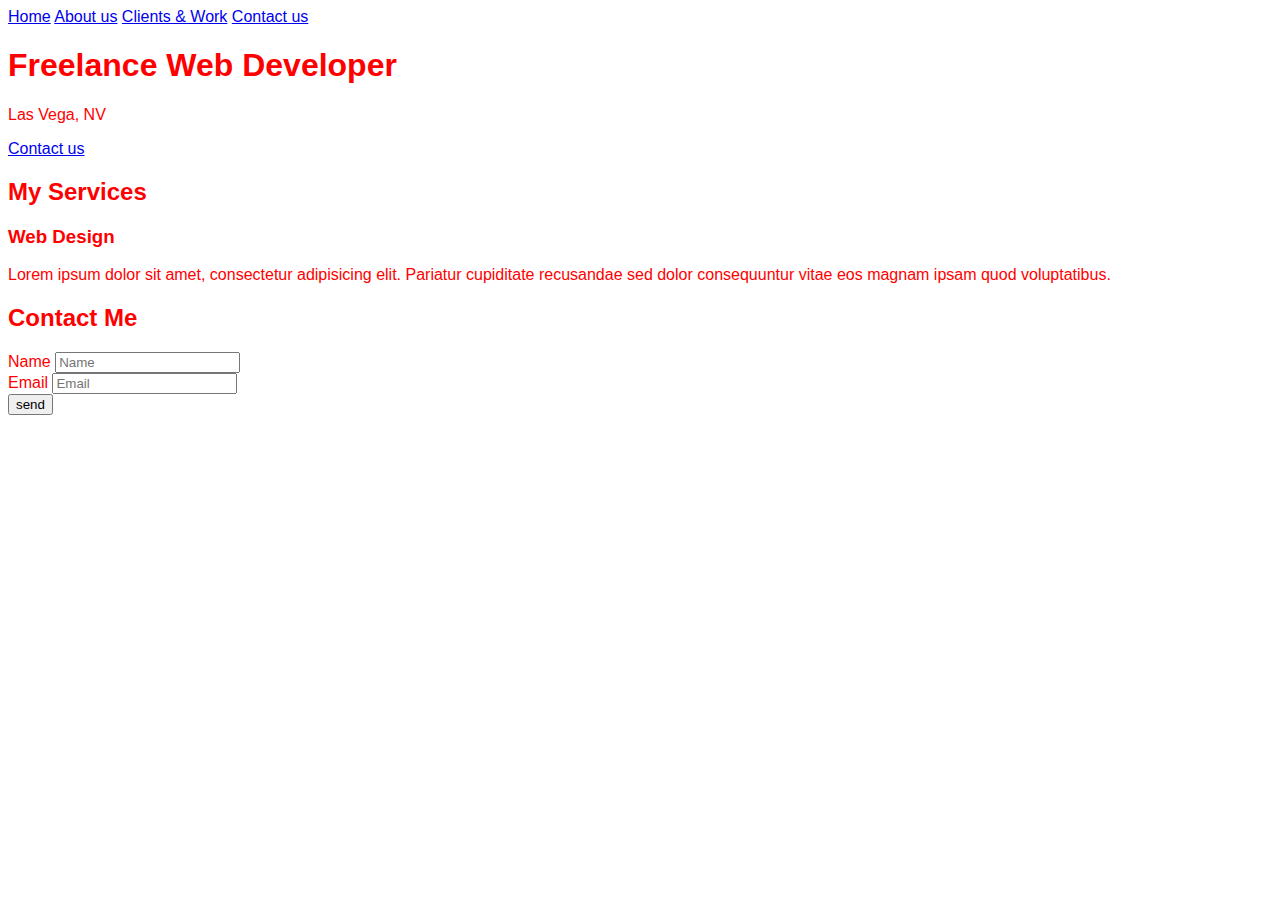
==== 2. free-lance-website/index.html @ c61bb638 "Updated index html file. Linked css file" ====
<!DOCTYPE html>
<html lang="en">
<head>
    <meta charset="UTF-8">
    <link rel="stylesheet" href="main.css">
    <title>Flexbox projects</title>
</head>
<body>
    <!-- Start of main nav -->
    <nav>
       <!-- nav links -->
        <a href="#">Home</a>
        <a href="#">About us</a>
        <a href="#">Clients & Work</a>
        <a href="#">Contact us</a>
    </nav>
    <!-- End of main nav -->
    <!-- Start of hero section -->
    <div class="hero">
       <!-- Start of hero content -->
        <div class="hero-content">
            <h1>Freelance Web Developer</h1>
            <p>Las Vega, NV</p>
            <!-- Hero button link -->
            <a href="#" class="button">Contact us</a>
        </div>
        <!-- End of hero content -->
    </div>
    <!-- End of hero section -->
    <!-- Start of content container -->
    <div class="container">
        <!-- Start of services container -->
        <main class="services">
            <!--  Section header -->
            <h2>My Services</h2>
            <!-- Start of service -->
            <div class="service">
                <!-- Service heading -->
                <h3>Web Design</h3>
                <!-- Service text -->
                <p>
                    Lorem ipsum dolor sit amet, consectetur adipisicing elit. Pariatur cupiditate recusandae sed dolor consequuntur vitae eos magnam ipsam quod voluptatibus.
                </p>
            </div>
            <!-- End of service -->
        </main>
        <!-- End of services container -->
        <!-- Start of contact section -->
        <section class="contact">
            <!-- Section heading -->
            <h2>Contact Me</h2>
            <!-- Start of form -->
            <form action="#">
                <!-- Start of form group -->
                <div class="input-container">
                    <!-- Form label -->
                    <label for="name">Name</label>
                    <!-- Form input -->
                    <input type="text" id="name" placeholder="Name">
                </div>
                <!-- End of form group -->
                <!-- Start of form group -->
                <div class="input-container">
                    <!-- Form label -->
                    <label for="name">Email</label>
                    <!-- Form input -->
                    <input type="email" id="name" placeholder="Email">
                </div>
                <!-- End of form group -->
                <!-- Start of form button -->
                <div class="form-submit">
                    <!-- Form button -->
                    <input type="submit" class="form-button" value="send">
                </div>
                <!-- End of form button -->
            </form>
            <!-- End of form -->
        </section>
        <!-- Start of contact section -->
    </div>
    <!-- End of content container -->
</body>
</html>
---- 2. free-lance-website/main.css ----
*
*::after,
*::before {
    margin: 0;
    padding: 0;
    box-sizing: inherit;
}
htlm {
    box-sizing: border-box;
}
body {
    font-family: sans-serif;
    color: red;
}
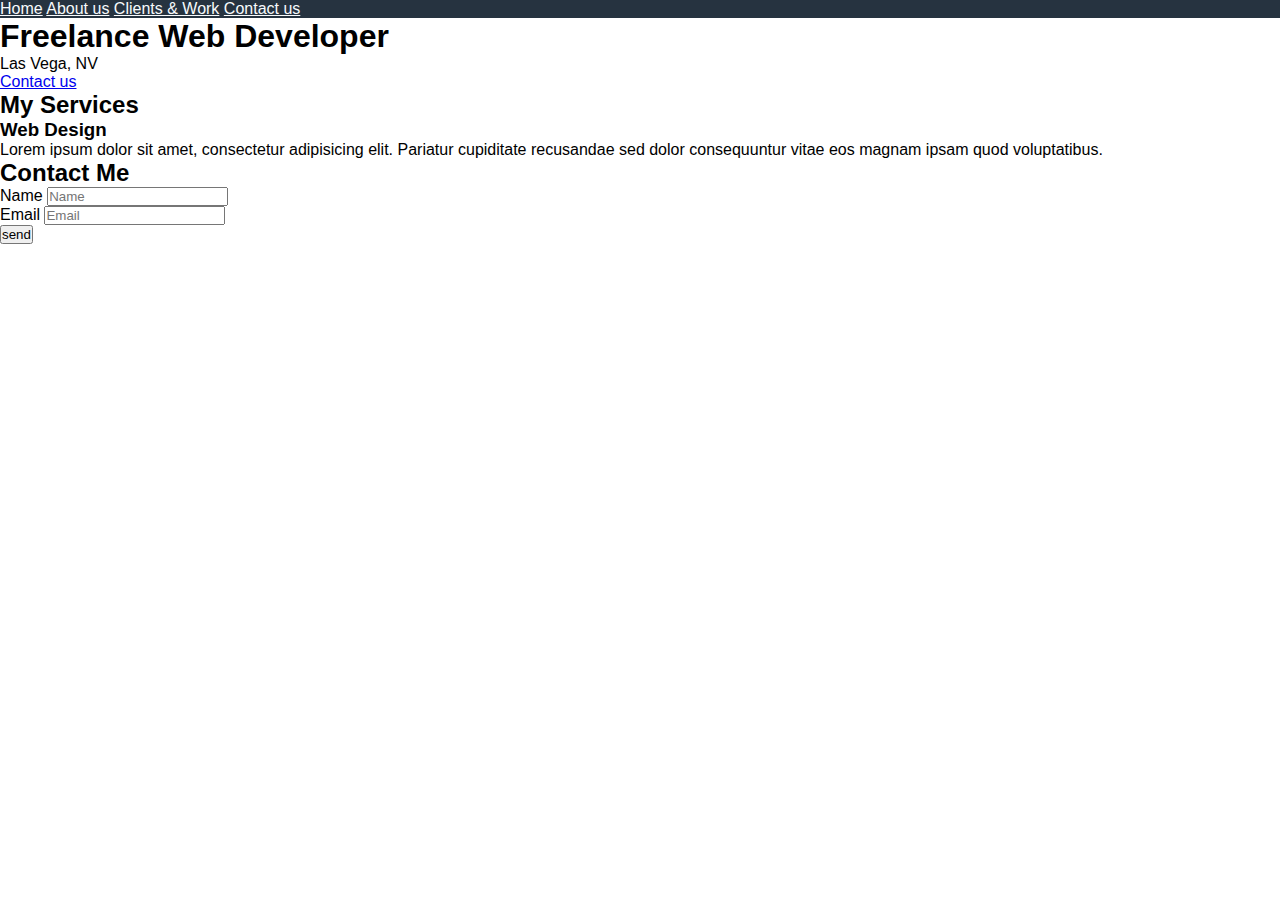
==== commit bbba50c8: "Updated index html file and main css file. Gave a class to main site nav and updated the css selecto" ====
--- a/2. free-lance-website/index.html
+++ b/2. free-lance-website/index.html
@@ -7,7 +7,7 @@
 </head>
 <body>
     <!-- Start of main nav -->
-    <nav>
+    <nav class="main-nav">
        <!-- nav links -->
         <a href="#">Home</a>
         <a href="#">About us</a>
--- a/2. free-lance-website/main.css
+++ b/2. free-lance-website/main.css
@@ -1,4 +1,9 @@
-*
+:root {
+    --primary: hsla(210 25% 20% / 1);
+    
+    --text-white: hsla(210 50% 98% / 1);
+}
+*,
 *::after,
 *::before {
     margin: 0;
@@ -10,5 +15,12 @@
 }
 body {
     font-family: sans-serif;
-    color: red;
+}
+.main-nav {
+    background-color: var(--primary);
+    color: var(--text-white);
+    
+    & a {
+        color: inherit;
+    }
 }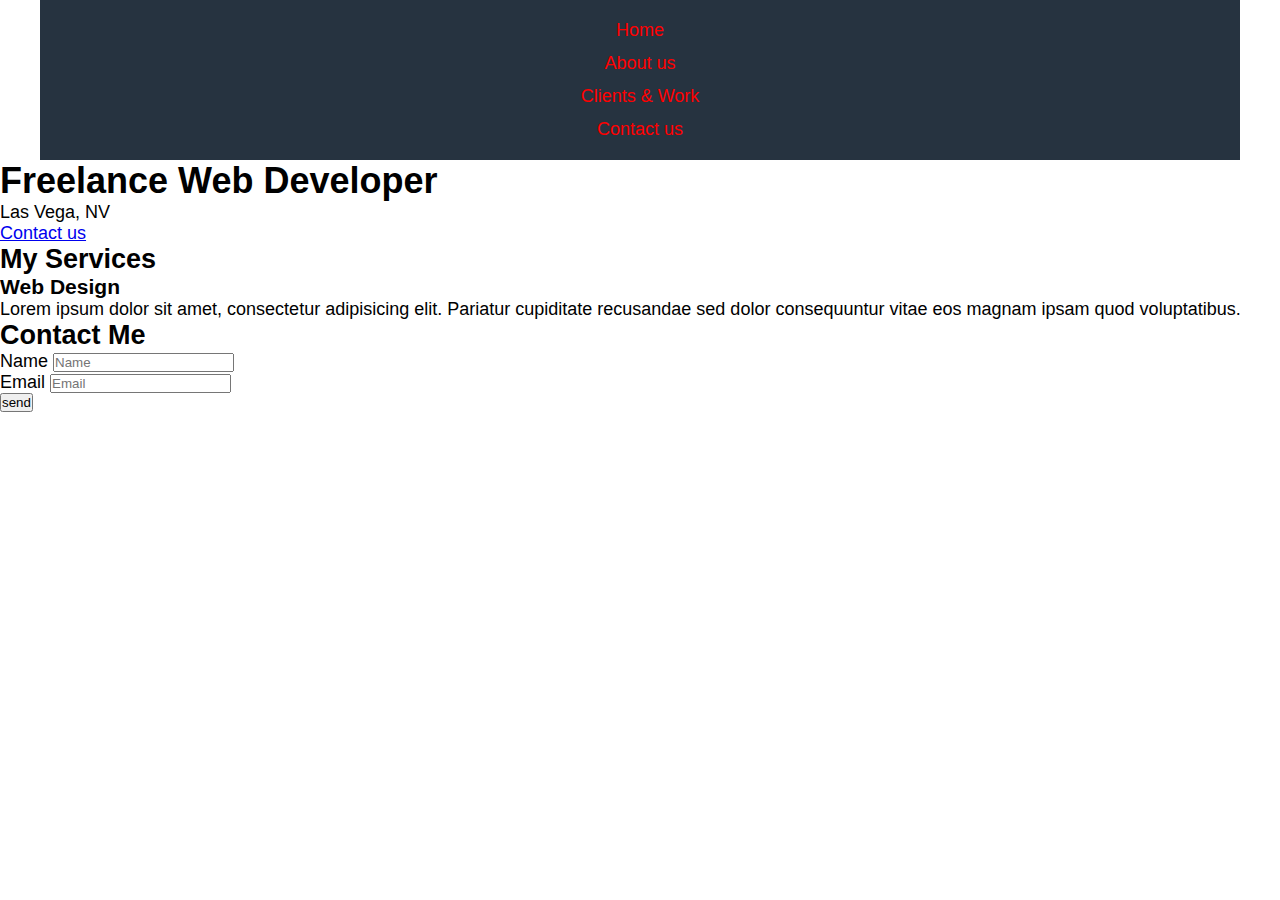
==== commit e11b26ec: "Updated index html file. Added meta tag to support media queries for mobile and tablets." ====
--- a/2. free-lance-website/index.html
+++ b/2. free-lance-website/index.html
@@ -1,7 +1,10 @@
+
+    <meta name="viewport" content="width=device-width, initial-scale=1.0">
 <!DOCTYPE html>
 <html lang="en">
 <head>
     <meta charset="UTF-8">
+    <meta name="viewport" content="width=device-width, initial-scale=1.0">
     <link rel="stylesheet" href="main.css">
     <title>Flexbox projects</title>
 </head>
--- a/2. free-lance-website/main.css
+++ b/2. free-lance-website/main.css
@@ -2,6 +2,8 @@
     --primary: hsla(210 25% 20% / 1);
     
     --text-white: hsla(210 50% 98% / 1);
+    --text-reg: 1.6rem;
+    --text-4xl: rem;
 }
 *,
 *::after,
@@ -10,17 +12,34 @@
     padding: 0;
     box-sizing: inherit;
 }
-htlm {
+html {
     box-sizing: border-box;
+    font-size: 62.5%;
 }
 body {
+    font-size: 1.8rem;
     font-family: sans-serif;
 }
 .main-nav {
     background-color: var(--primary);
     color: var(--text-white);
+    max-inline-size: 1200px;
+    margin: 0 auto;
+    display: flex;
+    flex-direction: column;
+    align-items: center;
+    gap: 1.2rem;
+    padding: 2rem 0;
     
     & a {
         color: inherit;
+        /* font-size: var(--text-4xl); */
+        text-decoration: none;
+    }
+}
+
+@media only screen and (min-width: 768px) {
+    .main-nav {
+        color: red;
     }
 }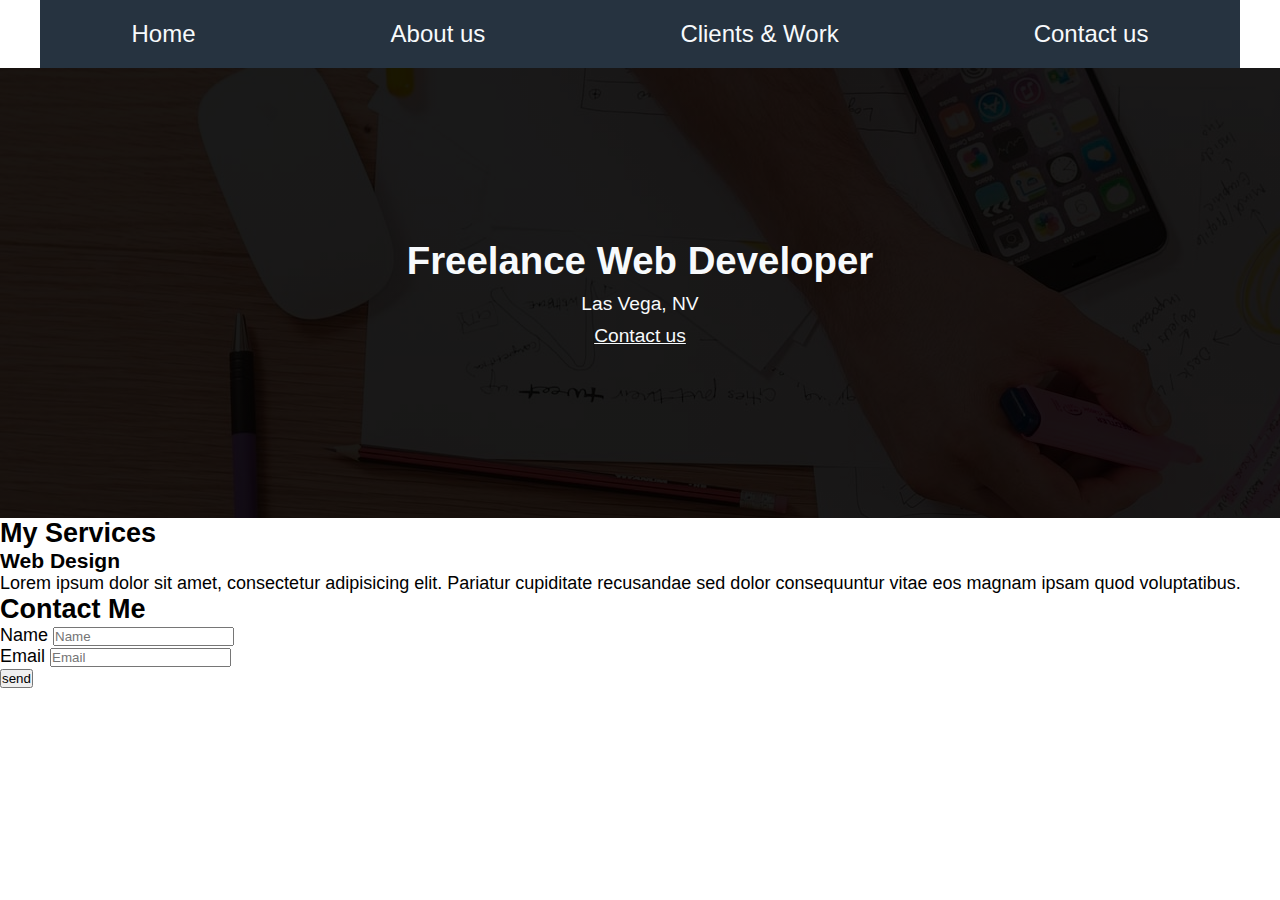
==== commit 1b791627: "Updated main css file. Added styles to hero content." ====
--- a/2. free-lance-website/index.html
+++ b/2. free-lance-website/index.html
@@ -1,5 +1,3 @@
-
-    <meta name="viewport" content="width=device-width, initial-scale=1.0">
 <!DOCTYPE html>
 <html lang="en">
 <head>
@@ -8,10 +6,11 @@
     <link rel="stylesheet" href="main.css">
     <title>Flexbox projects</title>
 </head>
+
 <body>
     <!-- Start of main nav -->
     <nav class="main-nav">
-       <!-- nav links -->
+        <!-- nav links -->
         <a href="#">Home</a>
         <a href="#">About us</a>
         <a href="#">Clients & Work</a>
@@ -20,7 +19,7 @@
     <!-- End of main nav -->
     <!-- Start of hero section -->
     <div class="hero">
-       <!-- Start of hero content -->
+        <!-- Start of hero content -->
         <div class="hero-content">
             <h1>Freelance Web Developer</h1>
             <p>Las Vega, NV</p>
--- a/2. free-lance-website/main.css
+++ b/2. free-lance-website/main.css
@@ -3,7 +3,7 @@
     
     --text-white: hsla(210 50% 98% / 1);
     --text-reg: 1.6rem;
-    --text-4xl: rem;
+    --text-respond: clamp(1.6rem, 2vw, 2.4rem);
 }
 *,
 *::after,
@@ -30,16 +30,38 @@
     align-items: center;
     gap: 1.2rem;
     padding: 2rem 0;
+
     
     & a {
         color: inherit;
-        /* font-size: var(--text-4xl); */
+        font-size: var(--text-respond); 
         text-decoration: none;
+    }
+
+    @media only screen and (min-width: 768px) {
+        flex-direction: row;
+        justify-content: space-around;
     }
 }
 
-@media only screen and (min-width: 768px) {
-    .main-nav {
-        color: red;
+.hero {
+    block-size: 45rem;
+    background-image: linear-gradient(rgba(0, 0, 0, 0.9), rgba(0, 0, 0, 0.9)), url(img/hero.jpg);
+    display: flex;
+    justify-content: center;
+    align-items: center;
+    padding: .8rem;
+}
+
+.hero-content {
+    color: var(--text-white);
+    font-size: clamp(1.6rem, 1.5vw, 2.4rem);
+    text-align: center;
+    display: flex;
+    flex-direction: column;
+    gap: clamp(.4rem, 1.25vw, 1rem);
+    
+    .button {
+        color: inherit;
     }
 }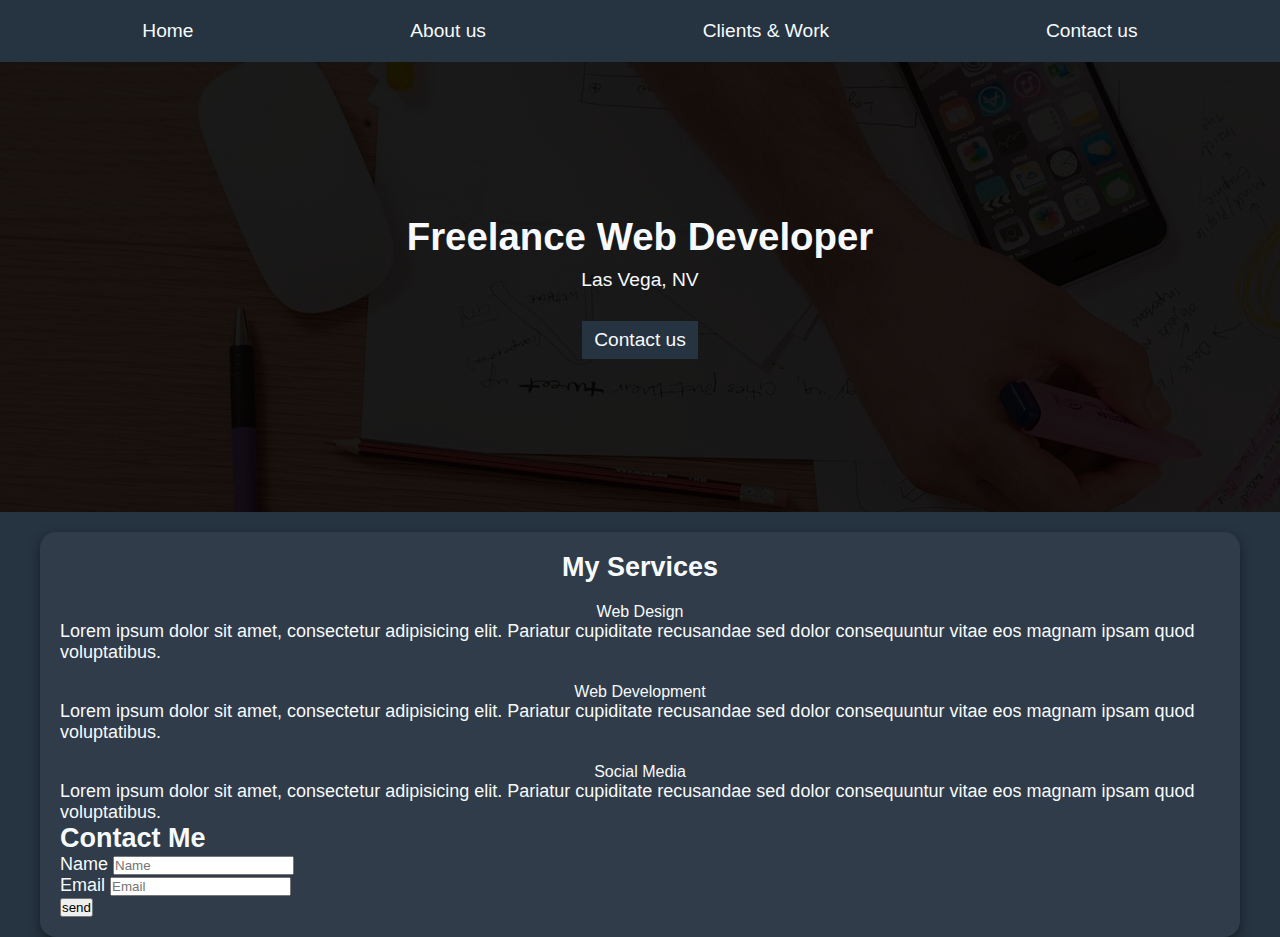
==== commit 51b39ff8: "Updated main css file. Made service section a flex container." ====
--- a/2. free-lance-website/index.html
+++ b/2. free-lance-website/index.html
@@ -45,6 +45,26 @@
                 </p>
             </div>
             <!-- End of service -->
+            <!-- Start of service -->
+            <div class="service">
+                <!-- Service heading -->
+                <h3>Web Development</h3>
+                <!-- Service text -->
+                <p>
+                    Lorem ipsum dolor sit amet, consectetur adipisicing elit. Pariatur cupiditate recusandae sed dolor consequuntur vitae eos magnam ipsam quod voluptatibus.
+                </p>
+            </div>
+            <!-- End of service -->
+            <!-- Start of service -->
+            <div class="service">
+                <!-- Service heading -->
+                <h3>Social Media</h3>
+                <!-- Service text -->
+                <p>
+                    Lorem ipsum dolor sit amet, consectetur adipisicing elit. Pariatur cupiditate recusandae sed dolor consequuntur vitae eos magnam ipsam quod voluptatibus.
+                </p>
+            </div>
+            <!-- End of service -->
         </main>
         <!-- End of services container -->
         <!-- Start of contact section -->
--- a/2. free-lance-website/main.css
+++ b/2. free-lance-website/main.css
@@ -1,9 +1,9 @@
 :root {
     --primary: hsla(210 25% 20% / 1);
-    
+    --primary-2: hsla(210 25% 40% / .65);
     --text-white: hsla(210 50% 98% / 1);
     --text-reg: 1.6rem;
-    --text-respond: clamp(1.6rem, 2vw, 2.4rem);
+    --text-respond: clamp(1.4rem, 1.5vw, 2rem);
 }
 *,
 *::after,
@@ -13,15 +13,17 @@
     box-sizing: inherit;
 }
 html {
+    min-block-size: 100%;
     box-sizing: border-box;
     font-size: 62.5%;
 }
 body {
     font-size: 1.8rem;
     font-family: sans-serif;
+    background-color: var(--primary);
+    color: var(--text-white);
 }
 .main-nav {
-    background-color: var(--primary);
     color: var(--text-white);
     max-inline-size: 1200px;
     margin: 0 auto;
@@ -36,6 +38,7 @@
         color: inherit;
         font-size: var(--text-respond); 
         text-decoration: none;
+        font-weight: 300;
     }
 
     @media only screen and (min-width: 768px) {
@@ -61,7 +64,48 @@
     flex-direction: column;
     gap: clamp(.4rem, 1.25vw, 1rem);
     
+    & p {
+        font-weight: 300;
+    }
+    
     .button {
+        background-color: var(--primary);
         color: inherit;
+        font-weight: 300;
+        align-self: center;
+        padding: .8rem 1.2rem;
+        text-decoration: none;
+        margin-block-start: 2rem;
+        transition: background-color 75ms;
+        
+        &:hover {
+            background-color: var(--primary-2);
+        }
+    }
+}
+
+.container {
+    max-inline-size: 1200px;
+    margin: 0 auto;
+    margin-block-start: 2rem;
+    background-color: hsla(210 10% 40% / .2);
+    padding: 2rem;
+    box-shadow: 0 4px 12px -1px rgba(0, 0, 0, .5);
+    border-radius: 1.6rem;
+}
+.services {
+    
+    display: flex;
+    flex-direction: column;
+    gap: 2rem;
+    
+    & h2,
+    & h3{
+        text-align: center;  
+    }
+    
+    & h3 {
+        font-size: 1.6rem;
+        font-weight: 400;
     }
 }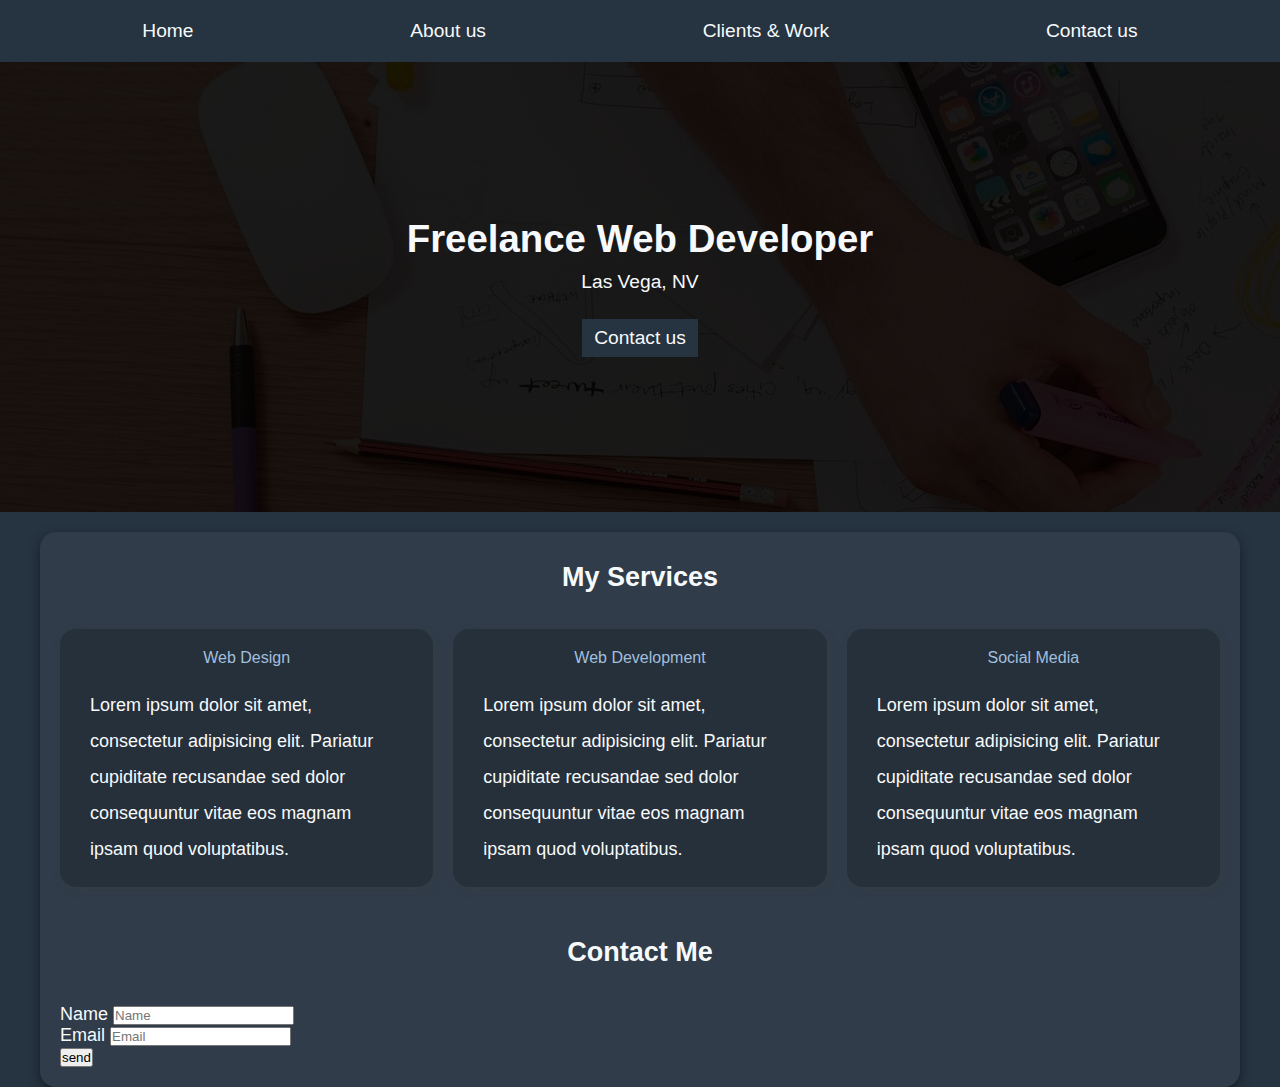
==== commit a05f47cf: "Updated main css file. Added styles to service section." ====
--- a/2. free-lance-website/index.html
+++ b/2. free-lance-website/index.html
@@ -32,10 +32,10 @@
     <!-- Start of content container -->
     <div class="container">
         <!-- Start of services container -->
+        <!--  Section header -->
+        <h2>My Services</h2>
+        <!-- Start of service -->
         <main class="services">
-            <!--  Section header -->
-            <h2>My Services</h2>
-            <!-- Start of service -->
             <div class="service">
                 <!-- Service heading -->
                 <h3>Web Design</h3>
--- a/2. free-lance-website/main.css
+++ b/2. free-lance-website/main.css
@@ -1,6 +1,7 @@
 :root {
     --primary: hsla(210 25% 20% / 1);
     --primary-2: hsla(210 25% 40% / .65);
+    --primary-accent-1: hsl(210 48% 75% / 1);
     --text-white: hsla(210 50% 98% / 1);
     --text-reg: 1.6rem;
     --text-respond: clamp(1.4rem, 1.5vw, 2rem);
@@ -75,7 +76,7 @@
         align-self: center;
         padding: .8rem 1.2rem;
         text-decoration: none;
-        margin-block-start: 2rem;
+        margin-block-start: 1.6rem;
         transition: background-color 75ms;
         
         &:hover {
@@ -92,20 +93,47 @@
     padding: 2rem;
     box-shadow: 0 4px 12px -1px rgba(0, 0, 0, .5);
     border-radius: 1.6rem;
+    
+    & h2,
+    & h3{
+        text-align: center;
+        padding: 1rem;
+    }
+    
+    & h2 {
+        margin-block-end: 2.6rem;
+    }
 }
 .services {
     
     display: flex;
     flex-direction: column;
     gap: 2rem;
-    
-    & h2,
-    & h3{
-        text-align: center;  
-    }
+    margin-block-end: 4rem;
+
     
     & h3 {
         font-size: 1.6rem;
         font-weight: 400;
+        color: var(--primary-accent-1);
     }
+    
+    & p {
+        line-height: 2;
+        padding: 1rem 2rem;
+    }
+    
+    @media only screen and (min-width: 41.25em) {
+        flex-direction: row;
+    }
+ }
+.service {
+    background-color: rgba(0, 0, 0, 0.2);
+    padding: 1rem;
+    box-shadow: 2px 3px 8px rgba(64, 64, 64, 0.3);
+    border-radius: 1.6rem;
+    
+    @media only screen and (min-width: 41.25em) {
+
+    }    
 }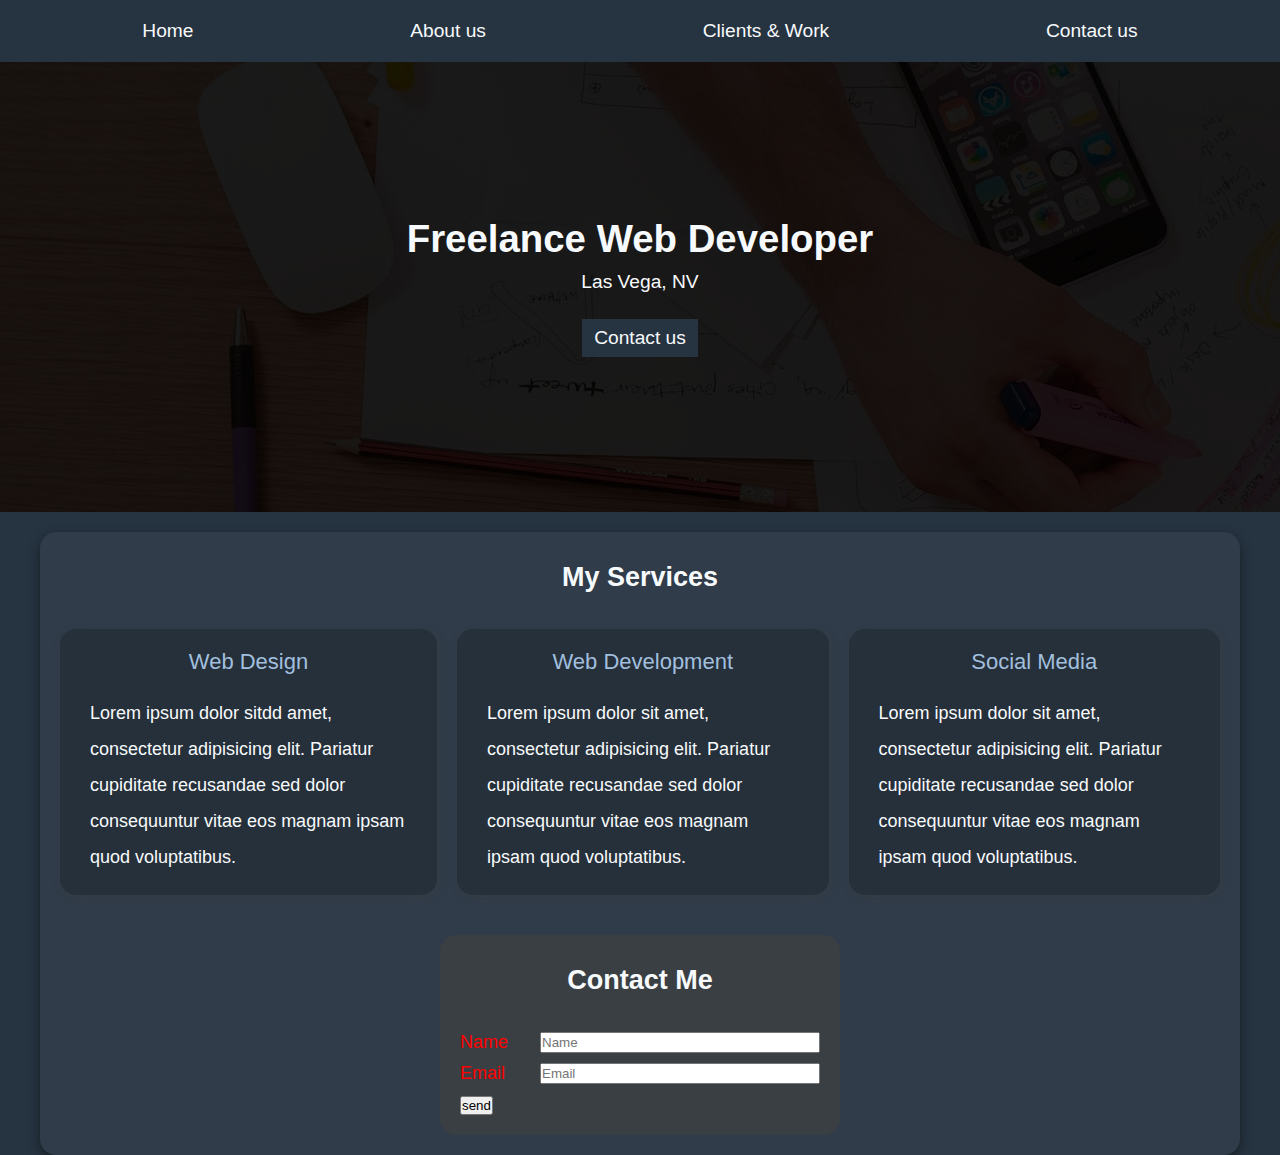
==== commit 89578812: "Updated main css file. Added styles to servives typography" ====
--- a/2. free-lance-website/index.html
+++ b/2. free-lance-website/index.html
@@ -41,7 +41,7 @@
                 <h3>Web Design</h3>
                 <!-- Service text -->
                 <p>
-                    Lorem ipsum dolor sit amet, consectetur adipisicing elit. Pariatur cupiditate recusandae sed dolor consequuntur vitae eos magnam ipsam quod voluptatibus.
+                    Lorem ipsum dolor sitdd amet, consectetur adipisicing elit. Pariatur cupiditate recusandae sed dolor consequuntur vitae eos magnam ipsam quod voluptatibus.
                 </p>
             </div>
             <!-- End of service -->
--- a/2. free-lance-website/main.css
+++ b/2. free-lance-website/main.css
@@ -113,14 +113,16 @@
 
     
     & h3 {
-        font-size: 1.6rem;
+        font-size: 2.2rem;
         font-weight: 400;
         color: var(--primary-accent-1);
     }
     
     & p {
+        font-size 1.6rem;
         line-height: 2;
         padding: 1rem 2rem;
+
     }
     
     @media only screen and (min-width: 41.25em) {
@@ -136,4 +138,37 @@
     @media only screen and (min-width: 41.25em) {
 
     }    
-}+}
+.contact {
+    background-color: hsla(210 4% 25% / .8);
+    padding: 2rem;
+    border-radius: 1.6rem;
+    max-inline-size: 40rem;
+    margin: 0 auto;
+    
+    & form {
+        display: flex;
+        flex-direction: column;
+        gap: 1rem;
+    }
+    
+    
+    @media only screen and (min-width: 48em) {
+
+    }
+}
+
+        .input-container {
+            display: flex;
+            gap: 2rem;
+            
+            & input {
+                color: red;
+                inline-size: 100%;
+            }
+            
+            & label {
+                color: red;
+                flex: 0 0 60px;
+            }
+        }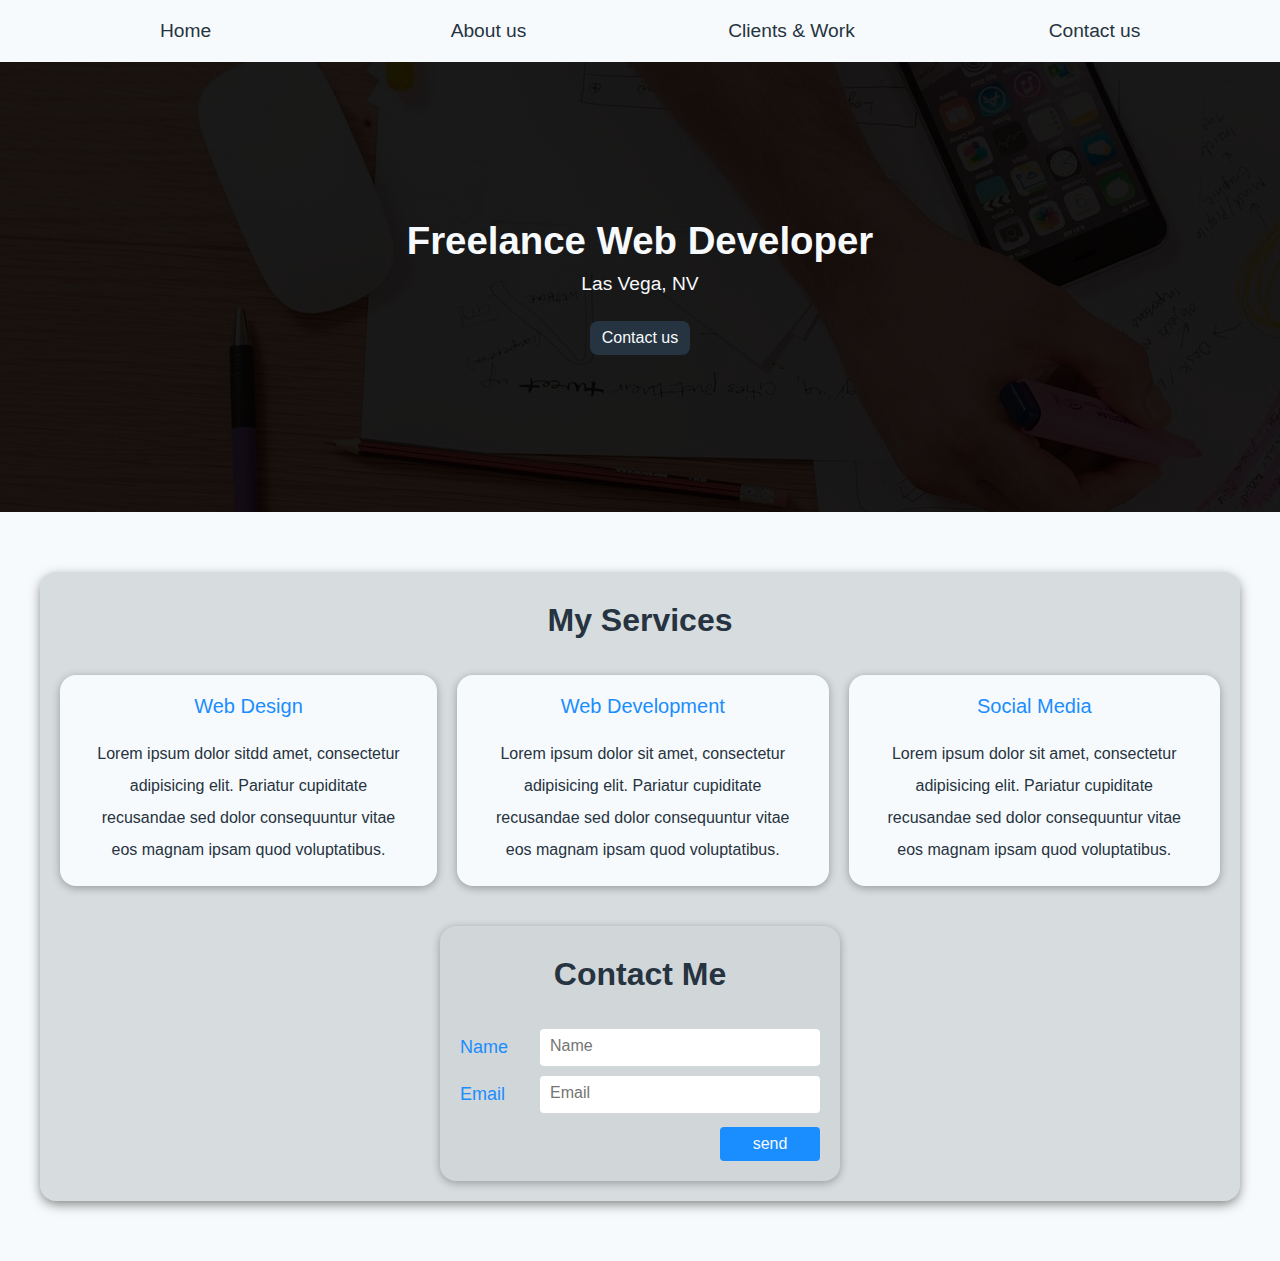
==== commit 43e3e81d: "Free commit" ====
--- a/2. free-lance-website/index.html
+++ b/2. free-lance-website/index.html
@@ -9,6 +9,7 @@
 
 <body>
     <!-- Start of main nav -->
+    
     <nav class="main-nav">
         <!-- nav links -->
         <a href="#">Home</a>
--- a/2. free-lance-website/main.css
+++ b/2. free-lance-website/main.css
@@ -1,10 +1,36 @@
 :root {
-    --primary: hsla(210 25% 20% / 1);
-    --primary-2: hsla(210 25% 40% / .65);
-    --primary-accent-1: hsl(210 48% 75% / 1);
-    --text-white: hsla(210 50% 98% / 1);
-    --text-reg: 1.6rem;
-    --text-respond: clamp(1.4rem, 1.5vw, 2rem);
+    color-scheme: light dark;
+    
+    /* Colors */
+    /* 
+    hsla(210 50% 98% / 1)
+    hsla(210 25% 20% / 1)
+    */
+    --primary-blue: hsla(210 25% 20% / 1);
+    --primary-blue-2: hsla(210 25% 40% / .65);
+    --blue-accent-dark: hsla(210 48% 75% / 1);
+    --blue-accent-light: hsl(209.8, 100%, 55%);
+    --primary-white: hsla(210 50% 98% / 1);
+    --orange-accent: orange;
+    --primary-color: light-dark(var(--primary-white), var(--primary-blue));
+    --primary-accent-1: light-dark(var(--blue-accent-light), var(--blue-accent-dark));
+    --text-color: light-dark(var(--primary-blue), var(--primary-white));
+    
+    /* Typography */
+    --text-sm: 1.4rem;
+    --text-1: 1.6rem;
+    --text-2: 1.8rem;
+    --text-3: 2rem;
+    --text-4: 2.2rem;
+    --text-5: 2.4rem;
+    --text-respond-sm: clamp(var(--text-sm), 1.5vw, var(--text-3));
+    /* ????? */
+    --text-respond-md: clamp(2.4rem, 3vw, 3.2rem);
+    --text-respond-lg: clamp(1.6rem, 1.5vw, 2.4rem);
+
+    /* Shadows */
+    --box-shadow-lg: 0 4px 12px -1px rgba(0, 0, 0, .5);
+    --box-shadow-sm: 0 2px 8px rgba(0, 0, 0, .3);
 }
 *,
 *::after,
@@ -19,32 +45,48 @@
     font-size: 62.5%;
 }
 body {
-    font-size: 1.8rem;
+    font-size: var(--text-2);
     font-family: sans-serif;
-    background-color: var(--primary);
-    color: var(--text-white);
+    background-color: var(--primary-color);
+    color: var(--text-color);
 }
 .main-nav {
-    color: var(--text-white);
+    color: var(--text-color);
     max-inline-size: 1200px;
+    text-align: center;
     margin: 0 auto;
     display: flex;
     flex-direction: column;
-    align-items: center;
     gap: 1.2rem;
     padding: 2rem 0;
 
     
     & a {
         color: inherit;
-        font-size: var(--text-respond); 
+        font-size: var(--text-respond-sm); 
         text-decoration: none;
         font-weight: 300;
+        padding: 1rem 0;
+        
+        &:hover {
+            background-color: hsla(210 10% 40% / .2);
+        }
+        
+        &:active {
+            transform: scale(1.1);
+        }
+        
+        @media only screen and (min-width: 768px) {
+            inline-size: 100%;
+            block-size: 100%;
+            padding: 2rem;
+        }
     }
 
     @media only screen and (min-width: 768px) {
         flex-direction: row;
         justify-content: space-around;
+        padding: 0;
     }
 }
 
@@ -58,8 +100,8 @@
 }
 
 .hero-content {
-    color: var(--text-white);
-    font-size: clamp(1.6rem, 1.5vw, 2.4rem);
+    color: var(--primary-white);
+    font-size: var(--text-respond-lg);
     text-align: center;
     display: flex;
     flex-direction: column;
@@ -70,17 +112,19 @@
     }
     
     .button {
-        background-color: var(--primary);
+        background-color: var(--primary-blue);
         color: inherit;
         font-weight: 300;
+        font-size: var(--text-1);
         align-self: center;
         padding: .8rem 1.2rem;
         text-decoration: none;
         margin-block-start: 1.6rem;
+        border-radius: .8rem;
         transition: background-color 75ms;
         
         &:hover {
-            background-color: var(--primary-2);
+            background-color: var(--primary-blue-2);
         }
     }
 }
@@ -88,10 +132,10 @@
 .container {
     max-inline-size: 1200px;
     margin: 0 auto;
-    margin-block-start: 2rem;
+    margin-block: 6rem;
     background-color: hsla(210 10% 40% / .2);
     padding: 2rem;
-    box-shadow: 0 4px 12px -1px rgba(0, 0, 0, .5);
+    box-shadow: var(--box-shadow-lg);
     border-radius: 1.6rem;
     
     & h2,
@@ -101,6 +145,9 @@
     }
     
     & h2 {
+        font-size: var(--text-respond-md);
+/*        font-size: clamp(1.6rem, 1.5vw, 2.4rem);*/
+
         margin-block-end: 2.6rem;
     }
 }
@@ -113,15 +160,16 @@
 
     
     & h3 {
-        font-size: 2.2rem;
+        font-size: var(--text-3);
         font-weight: 400;
         color: var(--primary-accent-1);
     }
     
     & p {
-        font-size 1.6rem;
+        font-size: var(--text-1);
         line-height: 2;
         padding: 1rem 2rem;
+        text-align: center;
 
     }
     
@@ -130,9 +178,10 @@
     }
  }
 .service {
-    background-color: rgba(0, 0, 0, 0.2);
+    /* background-color: rgba(0, 0, 0, 0.2); */
+    background-color: light-dark(var(--primary-white), var(--primary-blue));
     padding: 1rem;
-    box-shadow: 2px 3px 8px rgba(64, 64, 64, 0.3);
+    box-shadow: var(--box-shadow-sm);
     border-radius: 1.6rem;
     
     @media only screen and (min-width: 41.25em) {
@@ -140,35 +189,63 @@
     }    
 }
 .contact {
-    background-color: hsla(210 4% 25% / .8);
+    background-color: light-dark(hsla(210 4% 5% / .025), hsla(210 2% 3% / .35));
     padding: 2rem;
     border-radius: 1.6rem;
     max-inline-size: 40rem;
     margin: 0 auto;
+    box-shadow: var(--box-shadow-sm);
     
     & form {
         display: flex;
         flex-direction: column;
         gap: 1rem;
     }
-    
-    
-    @media only screen and (min-width: 48em) {
-
-    }
-}
-
-        .input-container {
-            display: flex;
-            gap: 2rem;
-            
-            & input {
-                color: red;
-                inline-size: 100%;
-            }
-            
-            & label {
-                color: red;
-                flex: 0 0 60px;
-            }
-        }+}
+
+.input-container {
+    display: flex;
+    align-items: center;
+    gap: 2rem;
+
+
+    & input {
+        font-size: var(--text-1);
+        inline-size: 100%;
+        padding: .8rem 1rem;
+        border-radius: .4rem;
+        border: none;
+        border-bottom: 3px solid transparent;
+        
+        &:focus {
+            outline: none;
+            border-bottom: 3px solid var(--orange-accent);
+        }
+    }
+
+    & label {
+        flex: 0 0 60px;
+        color: var(--primary-accent-1);
+    }
+}
+.form-submit {
+    align-self: end;
+    margin-block-start: .4rem;
+    
+    .form-button {
+        inline-size: 10rem;
+        background-color: var(--primary-accent-1);
+        color: var(--primary-color);
+        border: none;
+        outline: none;
+        padding: .8rem 1.2rem;
+        font-size: var(--text-1);
+        border-radius: .4rem;
+        cursor: pointer;
+        transition: background-color 75ms;
+
+        &:hover {
+            background-color: var(--orange-accent);
+        }
+    }
+}